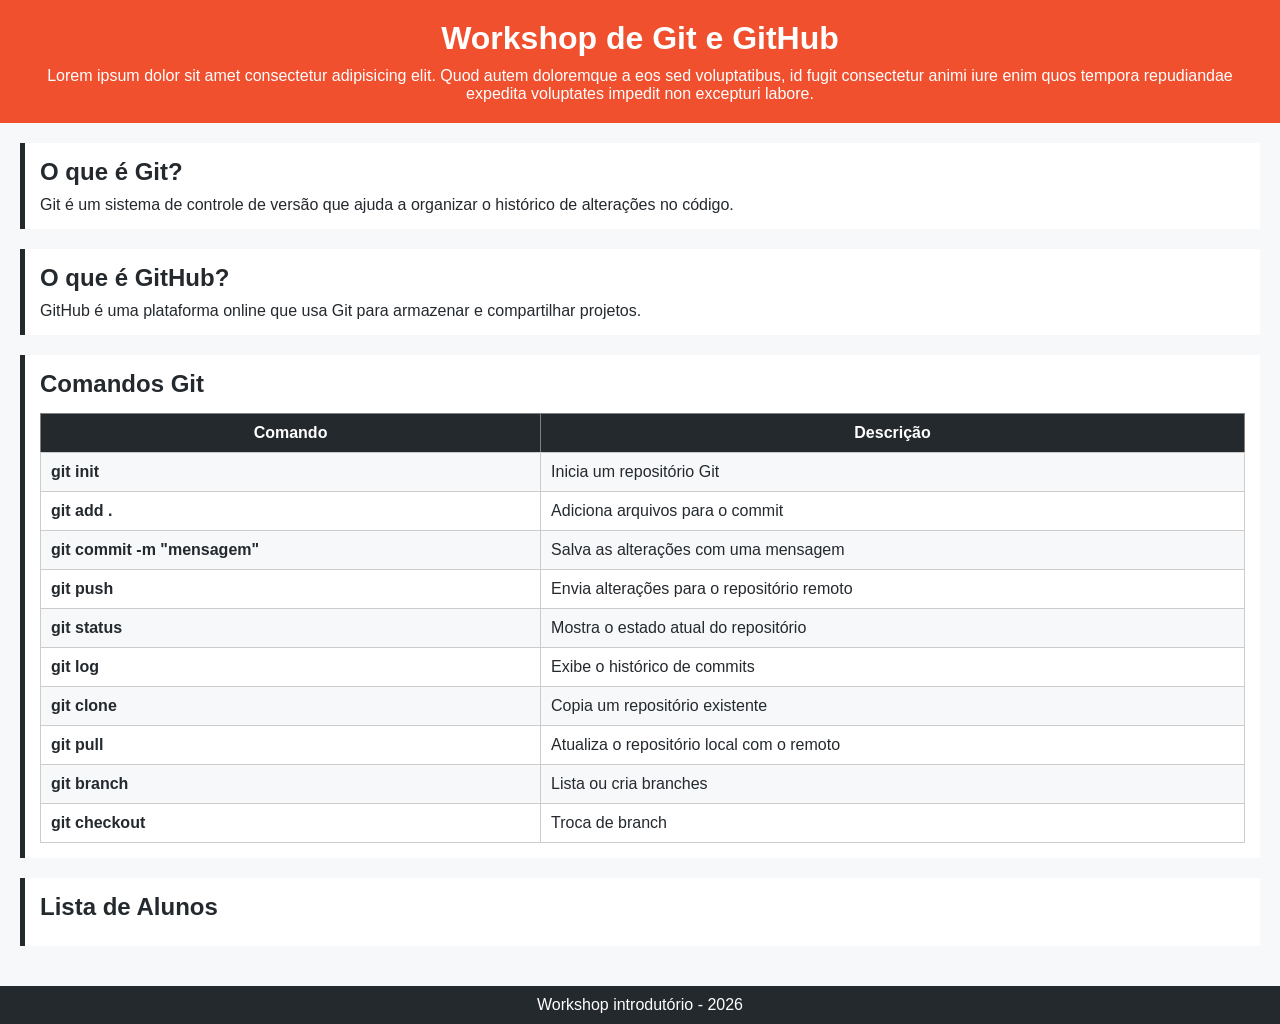
==== index.html @ 1375fab6 "atividade" ====
<!DOCTYPE html>
<html lang="pt-BR">
<head>
    <meta charset="UTF-8">
    <title>Workshop Git e GitHub</title>
    <link rel="stylesheet" href="style.css">
</head>
<body>

    <header>
        <h1>Workshop de Git e GitHub</h1>
        <p>Lorem ipsum dolor sit amet consectetur adipisicing elit. Quod autem doloremque a eos sed voluptatibus, id fugit consectetur animi iure enim quos tempora repudiandae expedita voluptates impedit non excepturi labore.</p>
    </header>

    <main>
        <section>
            <h2>O que é Git?</h2>
            <p>Git é um sistema de controle de versão que ajuda a organizar o histórico de alterações no código.</p>
        </section>

        <section>
            <h2>O que é GitHub?</h2>
            <p>GitHub é uma plataforma online que usa Git para armazenar e compartilhar projetos.</p>
        </section>

        <section>
            <h2>Comandos Git</h2>

            <table border="1">
                <tr>
                    <th>Comando</th>
                    <th>Descrição</th>
                </tr>
                <tr>
                    <td><b>git init</b></td>
                    <td>Inicia um repositório Git</td>
                </tr>
                <tr>
                    <td><b>git add .</b></td>
                    <td>Adiciona arquivos para o commit</td>
                </tr>
                <tr>
                    <td><b>git commit -m "mensagem"</b></td>
                    <td>Salva as alterações com uma mensagem</td>
                </tr>
                <tr>
                    <td><b>git push</b></td>
                    <td>Envia alterações para o repositório remoto</td>
                </tr>
                <tr>
                    <td><b>git status</b></td>
                    <td>Mostra o estado atual do repositório</td>
                </tr>
                <tr>
                    <td><b>git log</b></td>
                    <td>Exibe o histórico de commits</td>
                </tr>
                <tr>
                    <td><b>git clone</b></td>
                    <td>Copia um repositório existente</td>
                </tr>
                <tr>
                    <td><b>git pull</b></td>
                    <td>Atualiza o repositório local com o remoto</td>
                </tr>
                <tr>
                    <td><b>git branch</b></td>
                    <td>Lista ou cria branches</td>
                </tr>
                <tr>
                    <td><b>git checkout</b></td>
                    <td>Troca de branch</td>
                </tr>
            </table>

        </section>

        <section>
            <h2>Lista de Alunos</h2>
        </section>
    </main>

    <footer>
        <p>Workshop introdutório - 2026</p>
    </footer>

</body>
</html>
---- style.css ----
* {
    margin: 0;
    padding: 0;
    box-sizing: border-box;
}

body {
    font-family: Arial, sans-serif;
    background-color: #f6f8fa; /* cor clara do GitHub */
    color: #24292e; /* cor escura do GitHub */
}

header {
    background-color: #f1502f; /* cor do Git */
    color: white;
    text-align: center;
    padding: 20px;
}

main {
    padding: 20px;
}

section {
    margin-bottom: 20px;
    padding: 15px;
    background-color: white;
    border-left: 5px solid #24292e; /* cor do GitHub */
}

h1, h2 {
    margin-bottom: 10px;
}

ul {
    padding-left: 20px;
}

footer {
    background-color: #24292e; /* GitHub */
    color: white;
    text-align: center;
    padding: 10px;
}

table {
    width: 100%;
    border-collapse: collapse;
    margin-top: 15px;
}

th {
    background-color: #24292e; /* GitHub */
    color: white;
    padding: 10px;
}

td {
    padding: 10px;
    border: 1px solid #ccc;
}

tr:nth-child(even) {
    background-color: #f6f8fa;
}

tr:hover {
    background-color: #f1502f; /* Git */
    color: white;
}
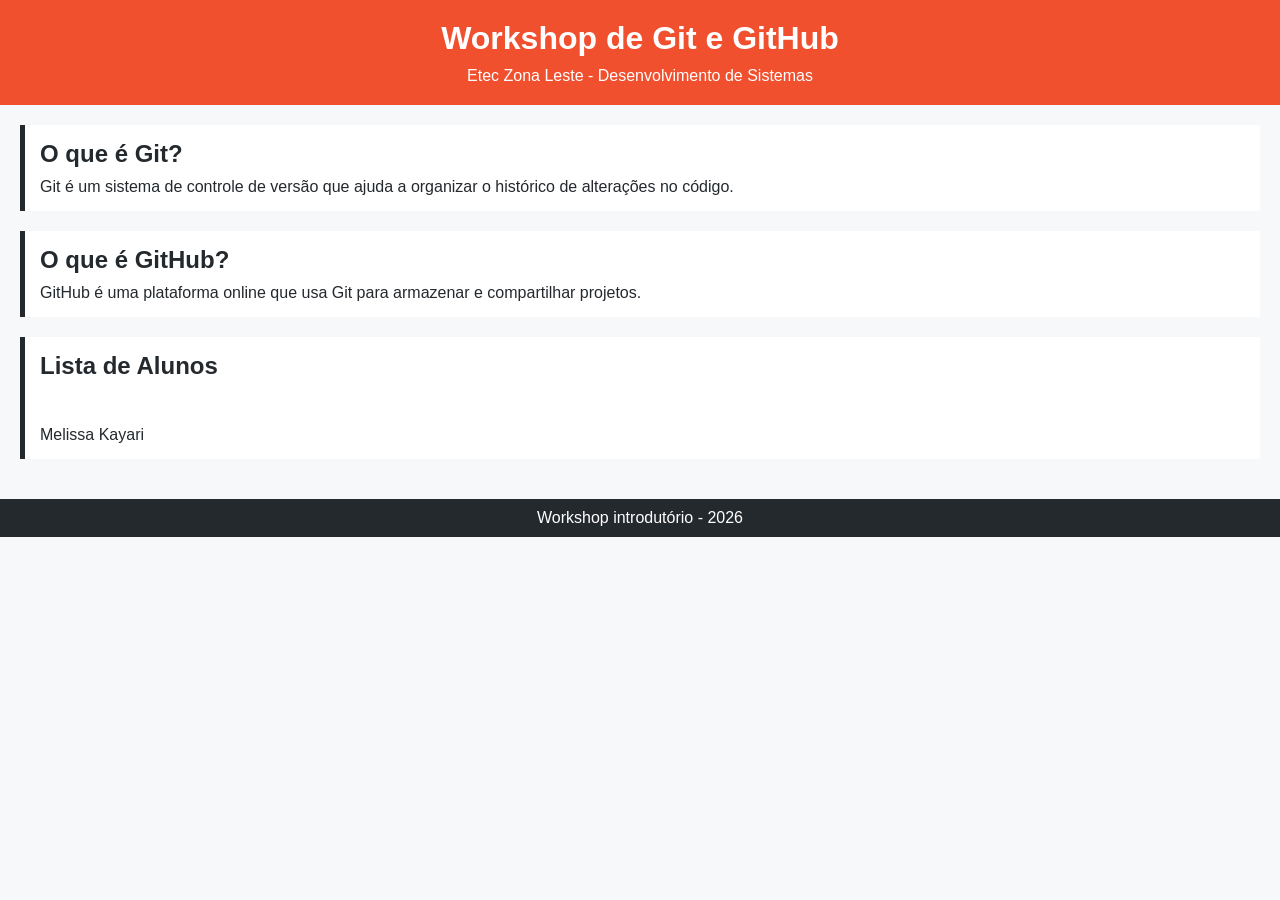
==== commit 0ba3c0be: "Melissa Kayari / grupo B" ====
--- a/index.html
+++ b/index.html
@@ -9,7 +9,7 @@
 
     <header>
         <h1>Workshop de Git e GitHub</h1>
-        <p>Lorem ipsum dolor sit amet consectetur adipisicing elit. Quod autem doloremque a eos sed voluptatibus, id fugit consectetur animi iure enim quos tempora repudiandae expedita voluptates impedit non excepturi labore.</p>
+        <p>Etec Zona Leste - Desenvolvimento de Sistemas</p>
     </header>
 
     <main>
@@ -23,60 +23,13 @@
             <p>GitHub é uma plataforma online que usa Git para armazenar e compartilhar projetos.</p>
         </section>
 
-        <section>
-            <h2>Comandos Git</h2>
-
-            <table border="1">
-                <tr>
-                    <th>Comando</th>
-                    <th>Descrição</th>
-                </tr>
-                <tr>
-                    <td><b>git init</b></td>
-                    <td>Inicia um repositório Git</td>
-                </tr>
-                <tr>
-                    <td><b>git add .</b></td>
-                    <td>Adiciona arquivos para o commit</td>
-                </tr>
-                <tr>
-                    <td><b>git commit -m "mensagem"</b></td>
-                    <td>Salva as alterações com uma mensagem</td>
-                </tr>
-                <tr>
-                    <td><b>git push</b></td>
-                    <td>Envia alterações para o repositório remoto</td>
-                </tr>
-                <tr>
-                    <td><b>git status</b></td>
-                    <td>Mostra o estado atual do repositório</td>
-                </tr>
-                <tr>
-                    <td><b>git log</b></td>
-                    <td>Exibe o histórico de commits</td>
-                </tr>
-                <tr>
-                    <td><b>git clone</b></td>
-                    <td>Copia um repositório existente</td>
-                </tr>
-                <tr>
-                    <td><b>git pull</b></td>
-                    <td>Atualiza o repositório local com o remoto</td>
-                </tr>
-                <tr>
-                    <td><b>git branch</b></td>
-                    <td>Lista ou cria branches</td>
-                </tr>
-                <tr>
-                    <td><b>git checkout</b></td>
-                    <td>Troca de branch</td>
-                </tr>
-            </table>
-
-        </section>
+      
 
         <section>
             <h2>Lista de Alunos</h2>
+            <br>
+            <br>
+            <p>Melissa Kayari</p>
         </section>
     </main>
 
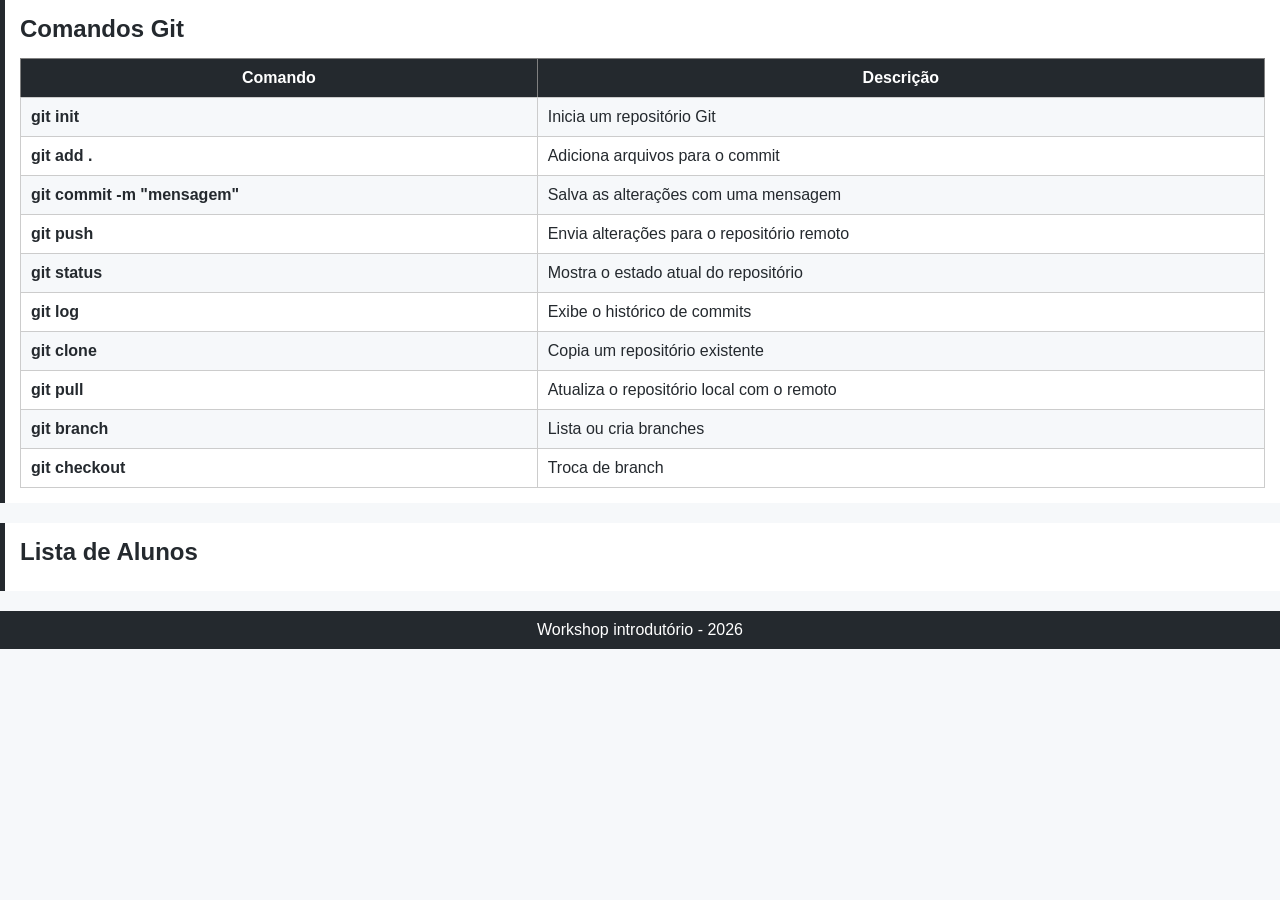
==== commit 04097ae0: "commit da minha branch" ====
--- a/index.html
+++ b/index.html
@@ -7,29 +7,65 @@
 </head>
 <body>
 
-    <header>
-        <h1>Workshop de Git e GitHub</h1>
-        <p>Etec Zona Leste - Desenvolvimento de Sistemas</p>
-    </header>
+</body KEAYRAN>
 
-    <main>
+    
+      
+
         <section>
-            <h2>O que é Git?</h2>
-            <p>Git é um sistema de controle de versão que ajuda a organizar o histórico de alterações no código.</p>
+            <h2>Comandos Git</h2>
+
+            <table border="1">
+                <tr>
+                    <th>Comando</th>
+                    <th>Descrição</th>
+                </tr>
+                <tr>
+                    <td><b>git init</b></td>
+                    <td>Inicia um repositório Git</td>
+                </tr>
+                <tr>
+                    <td><b>git add .</b></td>
+                    <td>Adiciona arquivos para o commit</td>
+                </tr>
+                <tr>
+                    <td><b>git commit -m "mensagem"</b></td>
+                    <td>Salva as alterações com uma mensagem</td>
+                </tr>
+                <tr>
+                    <td><b>git push</b></td>
+                    <td>Envia alterações para o repositório remoto</td>
+                </tr>
+                <tr>
+                    <td><b>git status</b></td>
+                    <td>Mostra o estado atual do repositório</td>
+                </tr>
+                <tr>
+                    <td><b>git log</b></td>
+                    <td>Exibe o histórico de commits</td>
+                </tr>
+                <tr>
+                    <td><b>git clone</b></td>
+                    <td>Copia um repositório existente</td>
+                </tr>
+                <tr>
+                    <td><b>git pull</b></td>
+                    <td>Atualiza o repositório local com o remoto</td>
+                </tr>
+                <tr>
+                    <td><b>git branch</b></td>
+                    <td>Lista ou cria branches</td>
+                </tr>
+                <tr>
+                    <td><b>git checkout</b></td>
+                    <td>Troca de branch</td>
+                </tr>
+            </table>
+
         </section>
 
         <section>
-            <h2>O que é GitHub?</h2>
-            <p>GitHub é uma plataforma online que usa Git para armazenar e compartilhar projetos.</p>
-        </section>
-
-      
-
-        <section>
             <h2>Lista de Alunos</h2>
-            <br>
-            <br>
-            <p>Melissa Kayari</p>
         </section>
     </main>
 
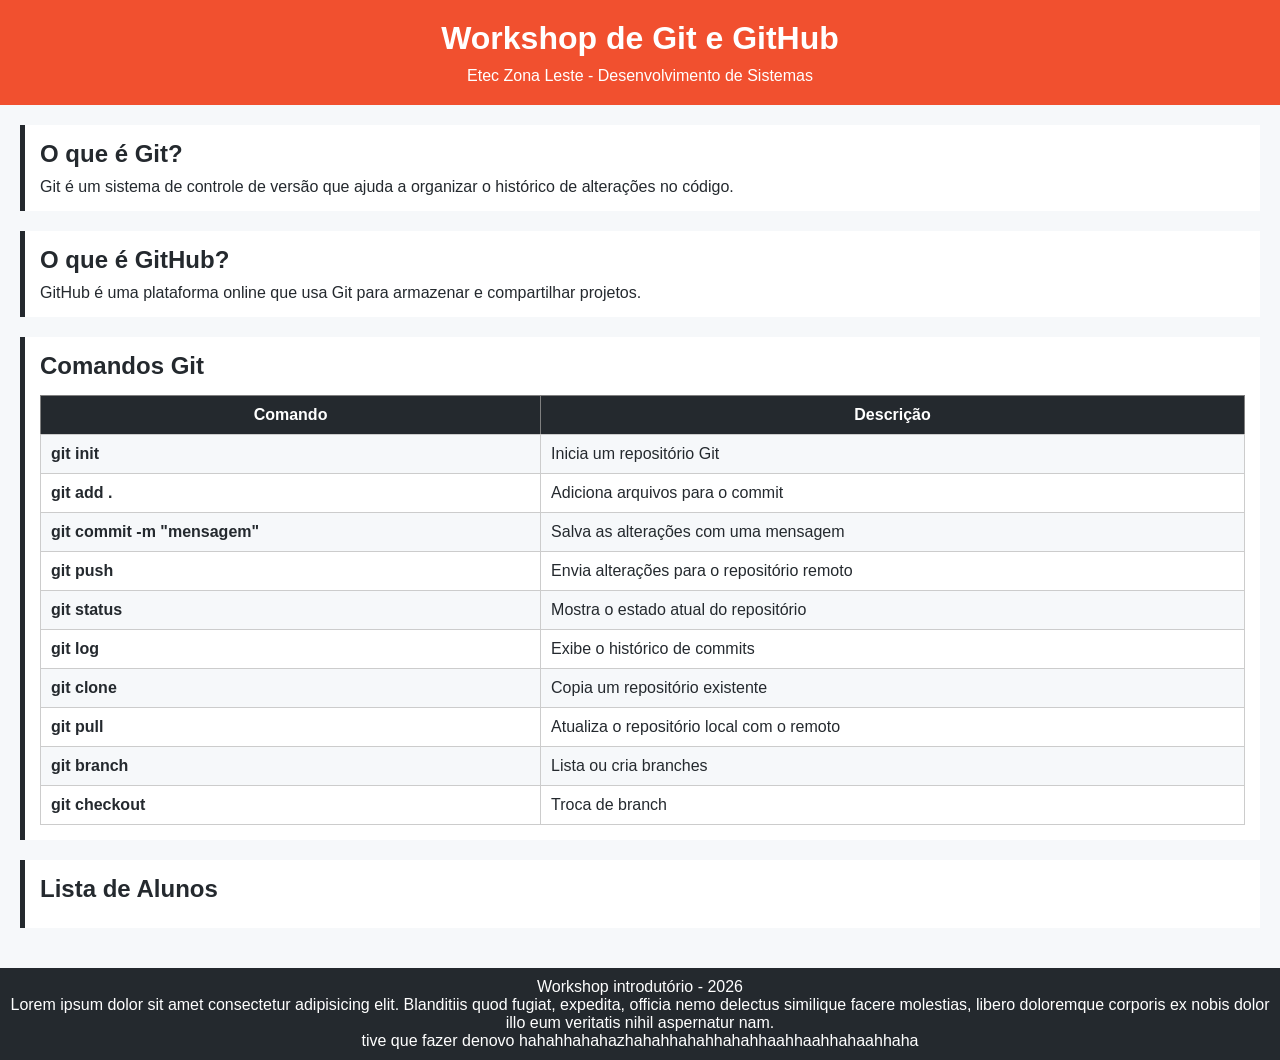
==== commit a8045a49: "Alteração 2 kkkkk" ====
--- a/index.html
+++ b/index.html
@@ -7,10 +7,21 @@
 </head>
 <body>
 
-</body KEAYRAN>
+    <header>
+        <h1>Workshop de Git e GitHub</h1>
+        <p>Etec Zona Leste - Desenvolvimento de Sistemas</p>
+    </header>
 
-    
-      
+    <main>
+        <section>
+            <h2>O que é Git?</h2>
+            <p>Git é um sistema de controle de versão que ajuda a organizar o histórico de alterações no código.</p>
+        </section>
+
+        <section>
+            <h2>O que é GitHub?</h2>
+            <p>GitHub é uma plataforma online que usa Git para armazenar e compartilhar projetos.</p>
+        </section>
 
         <section>
             <h2>Comandos Git</h2>
@@ -71,6 +82,9 @@
 
     <footer>
         <p>Workshop introdutório - 2026</p>
+        Lorem ipsum dolor sit amet consectetur adipisicing elit. Blanditiis quod fugiat, expedita, officia nemo delectus similique facere molestias, libero doloremque corporis ex nobis dolor illo eum veritatis nihil aspernatur nam.
+        <p>tive que fazer denovo hahahhahahazhahahhahahhahahhaahhaahhahaahhaha</p>
+    
     </footer>
 
 </body>
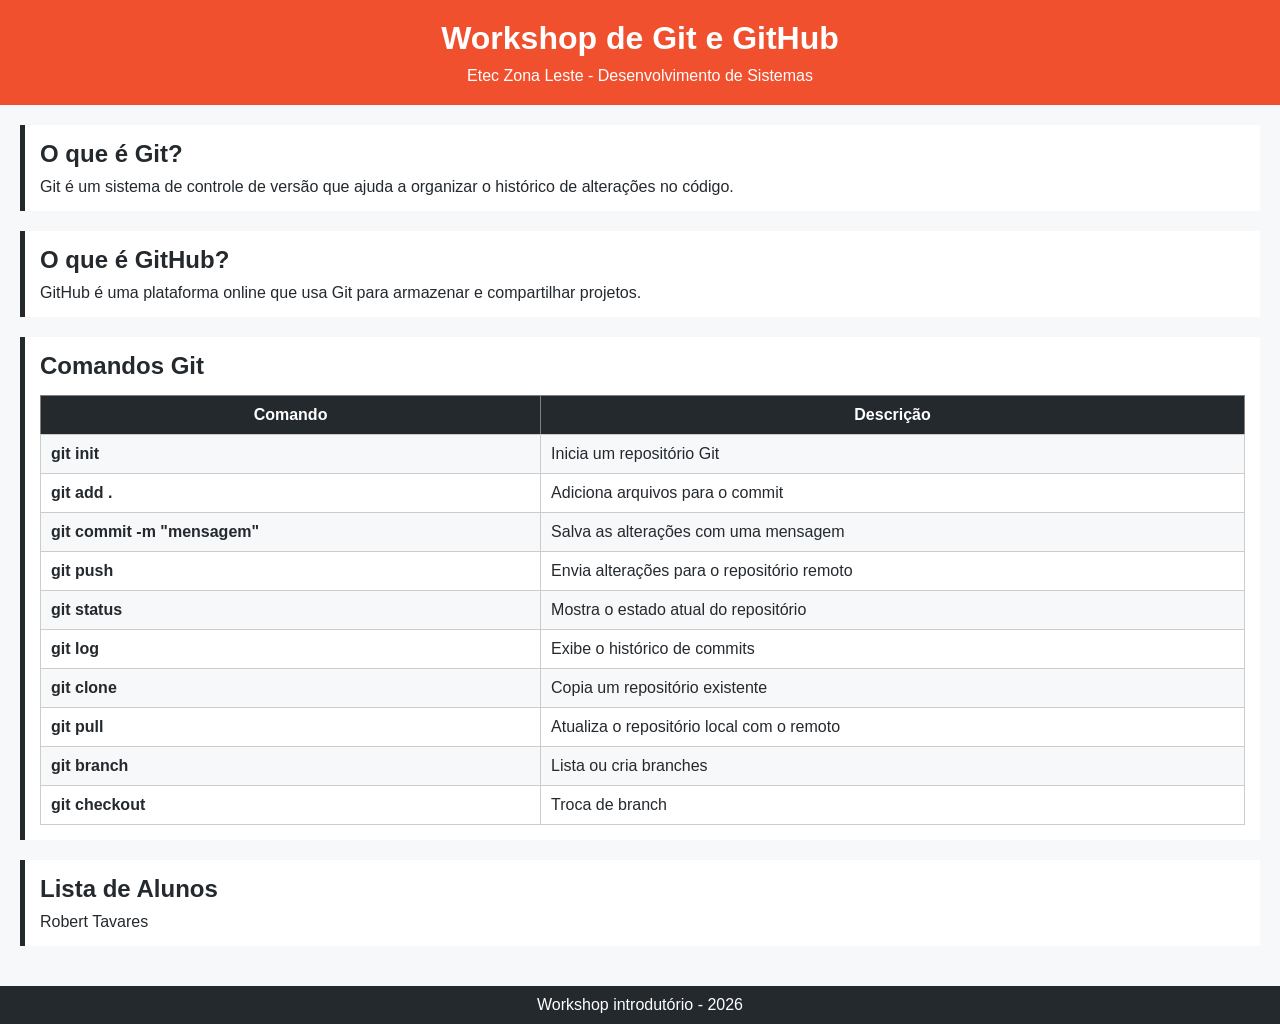
==== commit 1b580350: "Alteraçao do repositorio" ====
--- a/index.html
+++ b/index.html
@@ -77,14 +77,12 @@
 
         <section>
             <h2>Lista de Alunos</h2>
+            <p>Robert Tavares</p>
         </section>
     </main>
 
     <footer>
         <p>Workshop introdutório - 2026</p>
-        Lorem ipsum dolor sit amet consectetur adipisicing elit. Blanditiis quod fugiat, expedita, officia nemo delectus similique facere molestias, libero doloremque corporis ex nobis dolor illo eum veritatis nihil aspernatur nam.
-        <p>tive que fazer denovo hahahhahahazhahahhahahhahahhaahhaahhahaahhaha</p>
-    
     </footer>
 
 </body>
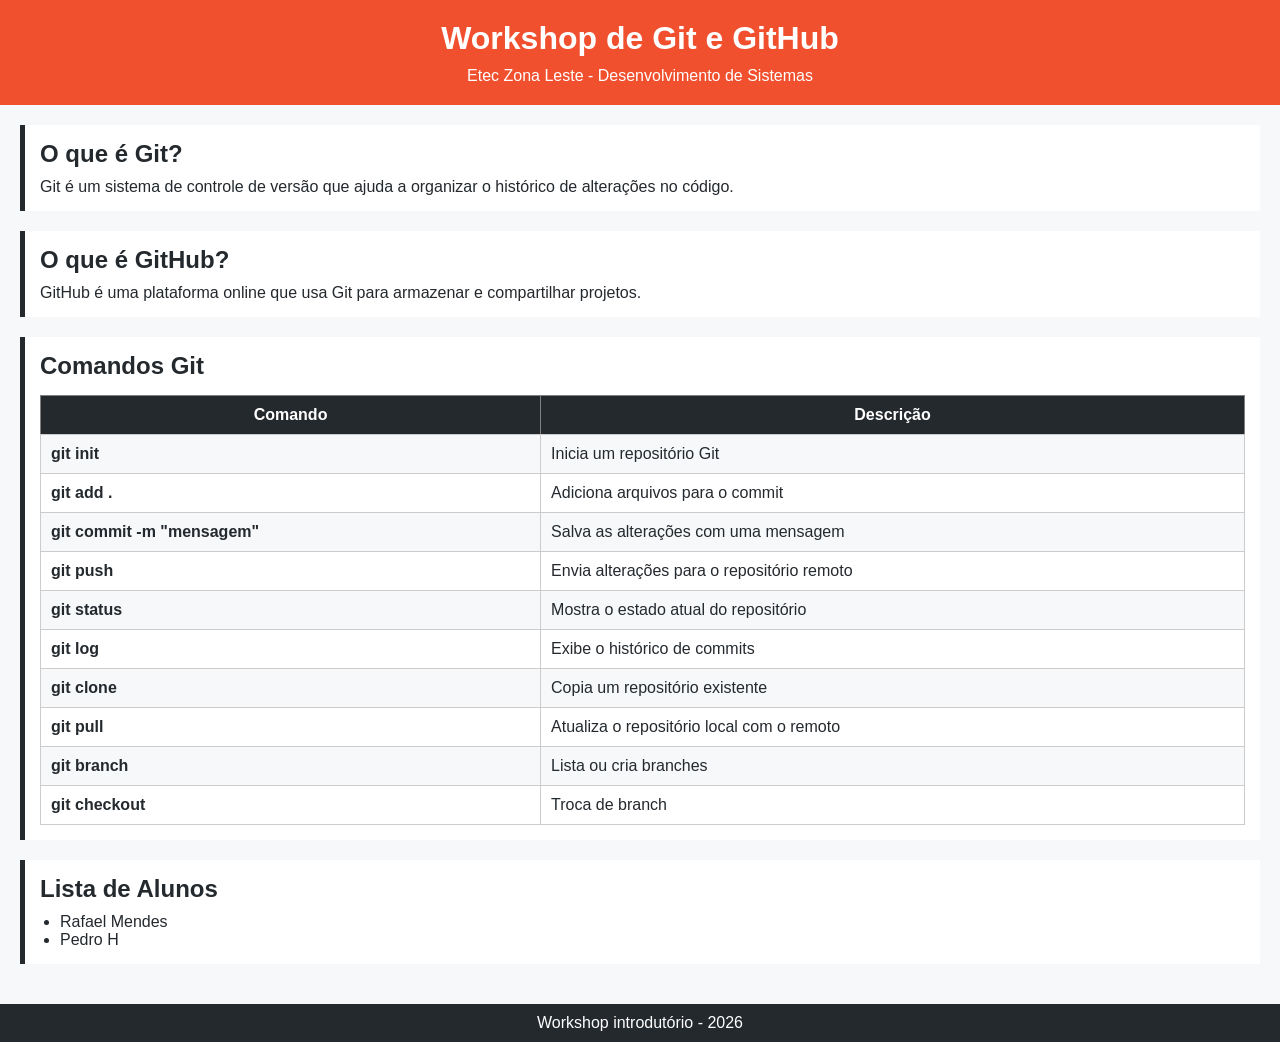
==== commit da88b84b: "alteração do Git" ====
--- a/index.html
+++ b/index.html
@@ -77,7 +77,10 @@
 
         <section>
             <h2>Lista de Alunos</h2>
-            <p>Robert Tavares</p>
+            <ul>
+                <li>Rafael Mendes </li>
+                <li>Pedro H</li>
+            </ul>
         </section>
     </main>
 
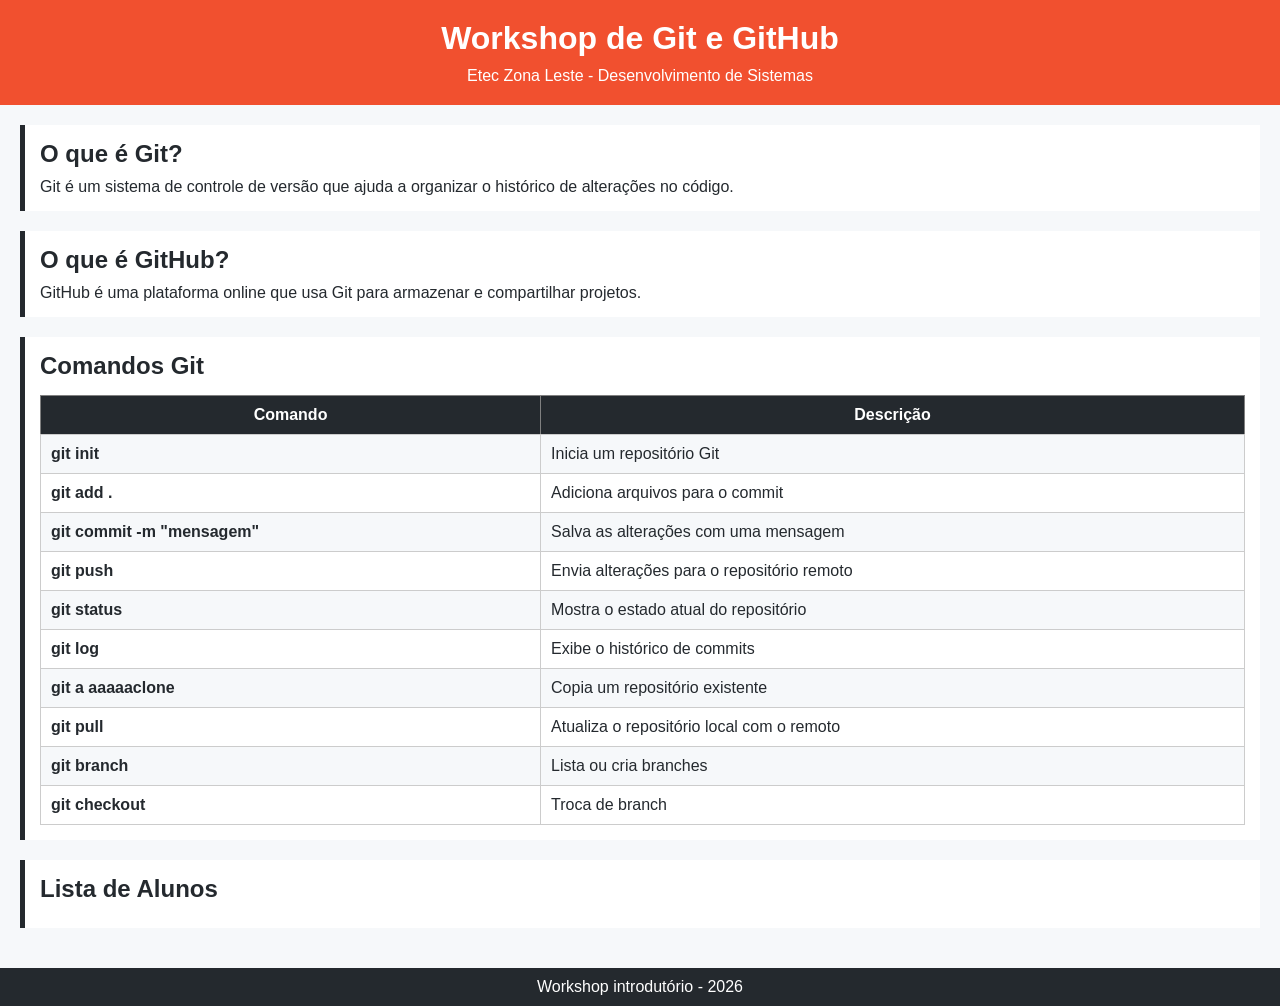
==== commit db38ac65: "leo" ====
--- a/index.html
+++ b/index.html
@@ -56,7 +56,7 @@
                     <td>Exibe o histórico de commits</td>
                 </tr>
                 <tr>
-                    <td><b>git clone</b></td>
+                    <td><b>git   a aaaaaclone</b></td>
                     <td>Copia um repositório existente</td>
                 </tr>
                 <tr>
@@ -77,10 +77,6 @@
 
         <section>
             <h2>Lista de Alunos</h2>
-            <ul>
-                <li>Rafael Mendes </li>
-                <li>Pedro H</li>
-            </ul>
         </section>
     </main>
 
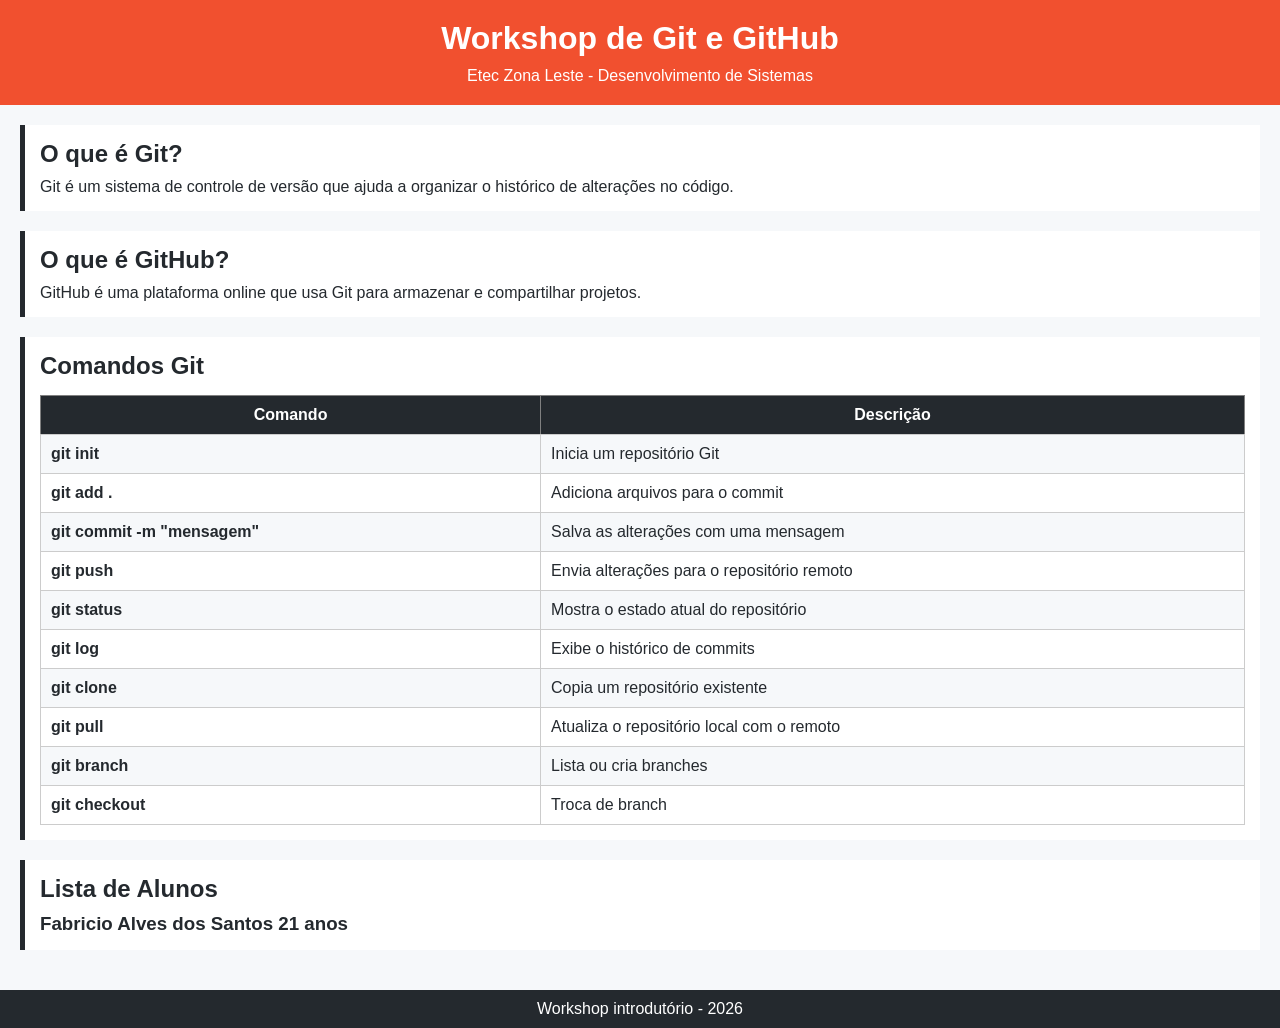
==== commit 55155c09: "mensagem" ====
--- a/index.html
+++ b/index.html
@@ -1,4 +1,4 @@
-<!DOCTYPE html>
+     <!DOCTYPE html>
 <html lang="pt-BR">
 <head>
     <meta charset="UTF-8">
@@ -56,7 +56,7 @@
                     <td>Exibe o histórico de commits</td>
                 </tr>
                 <tr>
-                    <td><b>git   a aaaaaclone</b></td>
+                    <td><b>git clone</b></td>
                     <td>Copia um repositório existente</td>
                 </tr>
                 <tr>
@@ -77,6 +77,8 @@
 
         <section>
             <h2>Lista de Alunos</h2>
+            <h3>Fabricio Alves dos Santos 21 anos </h3>
+            
         </section>
     </main>
 
